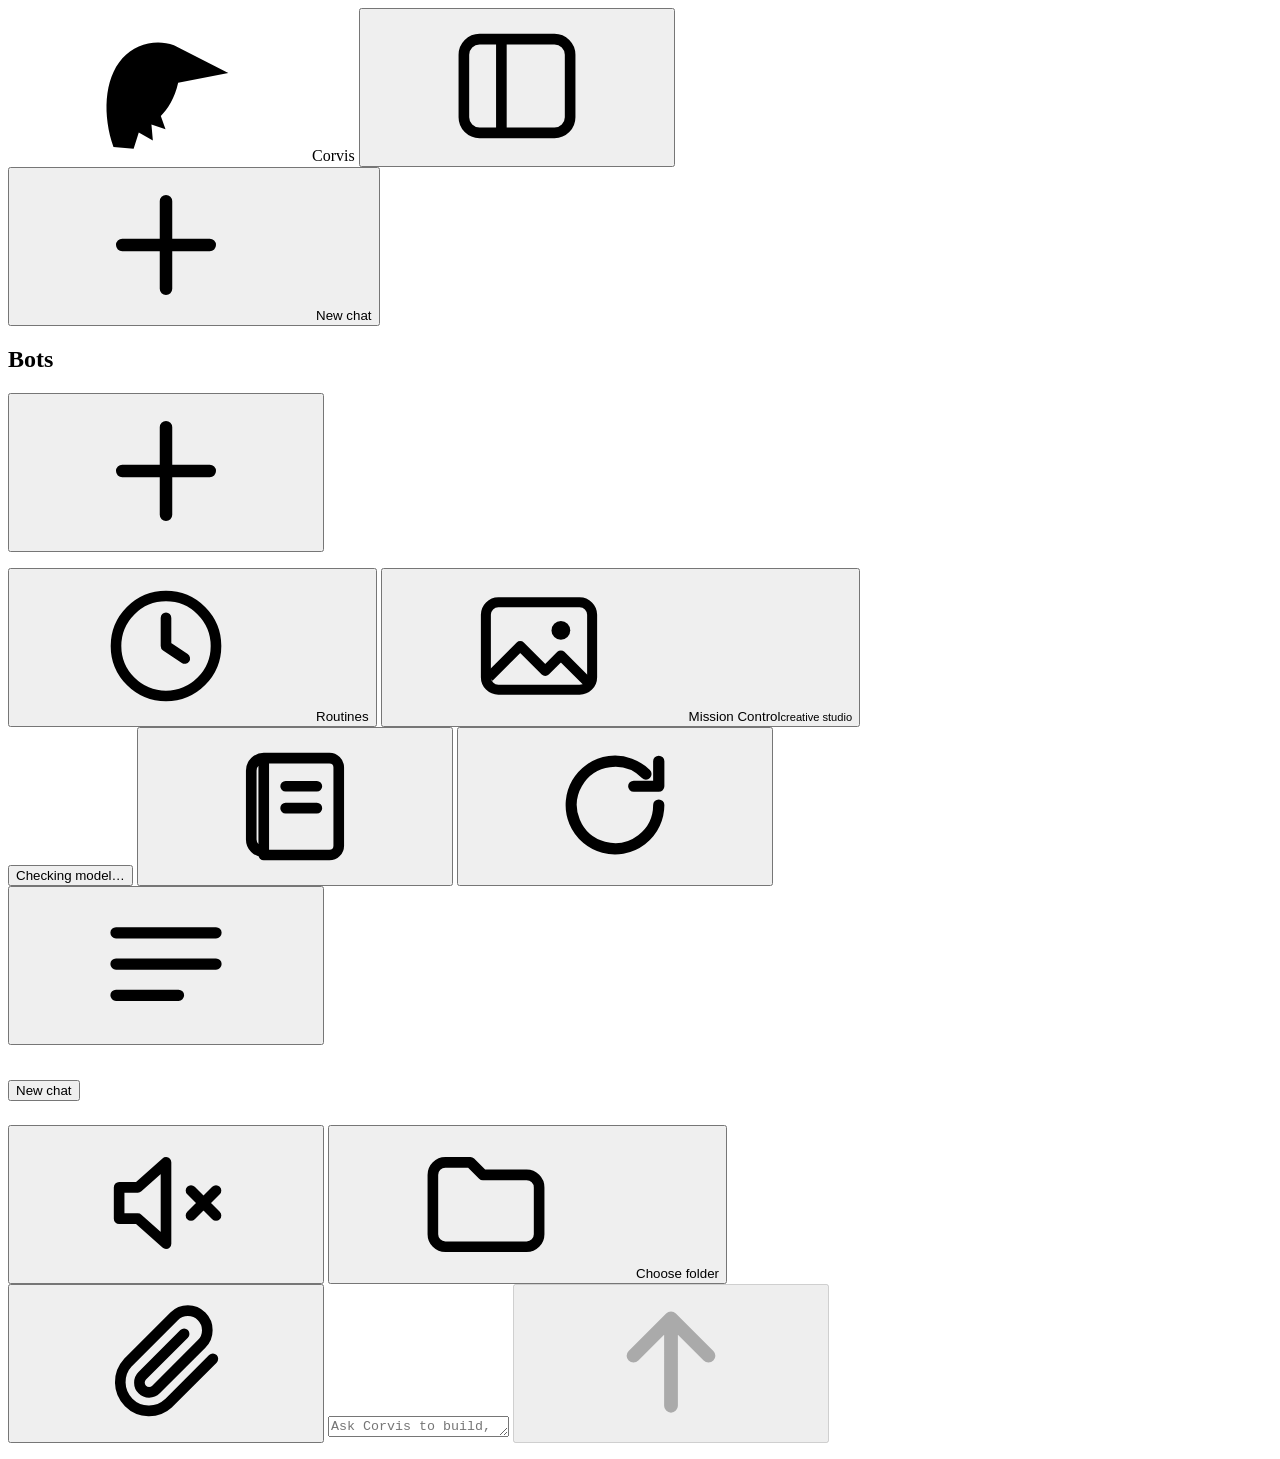
==== corvis/web/static/index.html @ 66768487 "Replace with Corvis v1.1 (the owner's version) plus connectors, plugins and fixes The earlier Charac" ====
<!doctype html>
<html lang="en">
<head>
  <meta charset="utf-8">
  <meta name="viewport" content="width=device-width, initial-scale=1, viewport-fit=cover">
  <title>Corvis</title>
  <meta name="color-scheme" content="dark light">
  <link rel="icon" href="/static/mark.svg" type="image/svg+xml">
  <meta name="theme-color" content="#151824">
  <link rel="manifest" href="/manifest.webmanifest">
  <link rel="apple-touch-icon" href="/static/apple-touch-icon.png">
  <meta name="apple-mobile-web-app-capable" content="yes">
  <meta name="mobile-web-app-capable" content="yes">
  <meta name="apple-mobile-web-app-title" content="Corvis">
  <meta name="apple-mobile-web-app-status-bar-style" content="black-translucent">
  <link rel="stylesheet" href="/static/app.css">
</head>
<body>
  <svg width="0" height="0" style="position:absolute" aria-hidden="true">
    <defs>
      <linearGradient id="sheen" x1="0" y1="0" x2="1" y2="1">
        <stop offset="0" stop-color="#8C96FF"/>
        <stop offset=".5" stop-color="#6FA8F5"/>
        <stop offset="1" stop-color="#4FC3B4"/>
      </linearGradient>
      <symbol id="mark" viewBox="0 0 32 32">
        <!-- Corvis's mark: a raven's head in profile -->
        <path d="M6.5 29C4.2 22.5 4.4 14.6 8.4 10.1 11.2 7 15.6 5.9 19.4 7.3L31 13.2l-10.7 2.1c-.7 3.3-2.3 5.7-3.7 7.1l1 2.8-3-1 .3 3.4-3-1.7-1.1 3.5Z"/>
        <circle cx="16.4" cy="11.3" r="1.55" class="mark-eye"/>
      </symbol>
      <symbol id="i-plus" viewBox="0 0 24 24"><path d="M12 5v14M5 12h14" fill="none" stroke="currentColor" stroke-width="2" stroke-linecap="round"/></symbol>
      <symbol id="i-send" viewBox="0 0 24 24"><path d="M12 19V5M6 11l6-6 6 6" fill="none" stroke="currentColor" stroke-width="2.2" stroke-linecap="round" stroke-linejoin="round"/></symbol>
      <symbol id="i-stop" viewBox="0 0 24 24"><rect x="7" y="7" width="10" height="10" rx="2" fill="currentColor"/></symbol>
      <symbol id="i-folder" viewBox="0 0 24 24"><path d="M3.5 7.5a2 2 0 0 1 2-2h4l2 2h7a2 2 0 0 1 2 2v7.5a2 2 0 0 1-2 2h-13a2 2 0 0 1-2-2Z" fill="none" stroke="currentColor" stroke-width="1.7" stroke-linejoin="round"/></symbol>
      <symbol id="i-menu" viewBox="0 0 24 24"><path d="M4 7h16M4 12h16M4 17h10" fill="none" stroke="currentColor" stroke-width="1.8" stroke-linecap="round"/></symbol>
      <symbol id="i-sidebar" viewBox="0 0 24 24"><rect x="3.5" y="4.5" width="17" height="15" rx="2.5" fill="none" stroke="currentColor" stroke-width="1.7"/><path d="M9.5 4.5v15" stroke="currentColor" stroke-width="1.7"/></symbol>
      <symbol id="i-trash" viewBox="0 0 24 24"><path d="M5 7h14M10 7V5h4v2M7 7l1 12h8l1-12" fill="none" stroke="currentColor" stroke-width="1.7" stroke-linecap="round" stroke-linejoin="round"/></symbol>
      <symbol id="i-restart" viewBox="0 0 24 24"><path d="M19 12a7 7 0 1 1-2.05-4.95M19 5v4h-4" fill="none" stroke="currentColor" stroke-width="1.8" stroke-linecap="round" stroke-linejoin="round"/></symbol>
      <symbol id="i-memory" viewBox="0 0 24 24"><path d="M7 4.5h10.5a1.5 1.5 0 0 1 1.5 1.5v12.5a1.5 1.5 0 0 1-1.5 1.5H7ZM7 4.5a2 2 0 0 0-2 2v11a2 2 0 0 0 2 2M10.5 9h5M10.5 12.5h5" fill="none" stroke="currentColor" stroke-width="1.7" stroke-linecap="round" stroke-linejoin="round"/></symbol>
      <symbol id="i-clip" viewBox="0 0 24 24"><path d="M19.5 11.5 12.4 18.6a4.6 4.6 0 0 1-6.5-6.5l7.4-7.4a3.1 3.1 0 0 1 4.4 4.4l-7.3 7.3a1.55 1.55 0 0 1-2.2-2.2l6.7-6.7" fill="none" stroke="currentColor" stroke-width="1.7" stroke-linecap="round" stroke-linejoin="round"/></symbol>
      <symbol id="i-file" viewBox="0 0 24 24"><path d="M13.5 3.5H7a1.5 1.5 0 0 0-1.5 1.5v14A1.5 1.5 0 0 0 7 20.5h10a1.5 1.5 0 0 0 1.5-1.5V8.5Zm0 0v5h5" fill="none" stroke="currentColor" stroke-width="1.6" stroke-linejoin="round"/></symbol>
      <symbol id="i-x" viewBox="0 0 24 24"><path d="m7 7 10 10M17 7 7 17" fill="none" stroke="currentColor" stroke-width="2" stroke-linecap="round"/></symbol>
      <symbol id="i-drive" viewBox="0 0 24 24"><rect x="3.5" y="7" width="17" height="10" rx="2" fill="none" stroke="currentColor" stroke-width="1.6"/><path d="M7 12h.01M10.5 12h.01" stroke="currentColor" stroke-width="2.2" stroke-linecap="round"/></symbol>
      <symbol id="i-image" viewBox="0 0 24 24"><rect x="3.5" y="5" width="17" height="14" rx="2" fill="none" stroke="currentColor" stroke-width="1.6"/><path d="m4 17 5-5 4 4 2.5-2.5L20 18" fill="none" stroke="currentColor" stroke-width="1.6" stroke-linejoin="round"/><circle cx="15.5" cy="9.5" r="1.5" fill="currentColor"/></symbol>
      <symbol id="i-back" viewBox="0 0 24 24"><path d="M15 5 8 12l7 7" fill="none" stroke="currentColor" stroke-width="2" stroke-linecap="round" stroke-linejoin="round"/></symbol>
      <symbol id="i-mic" viewBox="0 0 24 24"><rect x="9" y="3.5" width="6" height="11" rx="3" fill="none" stroke="currentColor" stroke-width="1.7"/><path d="M5.5 11.5a6.5 6.5 0 0 0 13 0M12 18v2.5" fill="none" stroke="currentColor" stroke-width="1.7" stroke-linecap="round"/></symbol>
      <symbol id="i-speaker" viewBox="0 0 24 24"><path d="M4.5 9.5h3l4.5-4v13l-4.5-4h-3Z" fill="none" stroke="currentColor" stroke-width="1.7" stroke-linejoin="round"/><path d="M15.5 9a4 4 0 0 1 0 6M18 6.5a7.5 7.5 0 0 1 0 11" fill="none" stroke="currentColor" stroke-width="1.7" stroke-linecap="round"/></symbol>
      <symbol id="i-speaker-off" viewBox="0 0 24 24"><path d="M4.5 9.5h3l4.5-4v13l-4.5-4h-3Z" fill="none" stroke="currentColor" stroke-width="1.7" stroke-linejoin="round"/><path d="m16 10 4 4M20 10l-4 4" fill="none" stroke="currentColor" stroke-width="1.7" stroke-linecap="round"/></symbol>
      <symbol id="i-signout" viewBox="0 0 24 24"><path d="M14 4.5H7A1.5 1.5 0 0 0 5.5 6v12A1.5 1.5 0 0 0 7 19.5h7M10.5 12h9M16.5 8.5 20 12l-3.5 3.5" fill="none" stroke="currentColor" stroke-width="1.7" stroke-linecap="round" stroke-linejoin="round"/></symbol>
      <symbol id="i-feather" viewBox="0 0 24 24"><path d="M19.5 4.5c-7 0-12 5-12 12v3M7.5 16.5h6c3-2 5.5-6 6-12M11 13h5" fill="none" stroke="currentColor" stroke-width="1.7" stroke-linecap="round" stroke-linejoin="round"/></symbol>
      <symbol id="i-clock" viewBox="0 0 24 24"><circle cx="12" cy="12" r="8" fill="none" stroke="currentColor" stroke-width="1.7"/><path d="M12 7.5V12l3 2" fill="none" stroke="currentColor" stroke-width="1.7" stroke-linecap="round" stroke-linejoin="round"/></symbol>
      <symbol id="i-monitor" viewBox="0 0 24 24"><rect x="3.5" y="4.5" width="17" height="11.5" rx="2" fill="none" stroke="currentColor" stroke-width="1.7"/><path d="M9 20h6M12 16v4" fill="none" stroke="currentColor" stroke-width="1.7" stroke-linecap="round"/></symbol>
      <symbol id="i-edit" viewBox="0 0 24 24"><path d="M5 19h3.5L18.5 9a2.1 2.1 0 0 0-3-3L5.5 16Z" fill="none" stroke="currentColor" stroke-width="1.7" stroke-linejoin="round"/></symbol>
      <symbol id="i-play" viewBox="0 0 24 24"><path d="M8 6v12l10-6Z" fill="none" stroke="currentColor" stroke-width="1.7" stroke-linejoin="round"/></symbol>
      <symbol id="i-handoff" viewBox="0 0 24 24"><path d="M4 9h12M12.5 5.5 16 9l-3.5 3.5M20 15H8M11.5 11.5 8 15l3.5 3.5" fill="none" stroke="currentColor" stroke-width="1.7" stroke-linecap="round" stroke-linejoin="round"/></symbol>
      <symbol id="i-plug" viewBox="0 0 24 24"><path d="M9 3.5v4M15 3.5v4M7 7.5h10v3a5 5 0 0 1-10 0ZM12 15.5v5" fill="none" stroke="currentColor" stroke-width="1.7" stroke-linecap="round" stroke-linejoin="round"/></symbol>
      <symbol id="i-puzzle" viewBox="0 0 24 24"><path d="M10 4.5a2 2 0 0 1 4 0V6h4v4h-1.5a2 2 0 0 0 0 4H18v4.5H6V14h1.5a2 2 0 0 0 0-4H6V6h4Z" fill="none" stroke="currentColor" stroke-width="1.7" stroke-linejoin="round"/></symbol>
    </defs>
  </svg>

  <div class="app" id="app">
    <aside class="sidebar" id="sidebar" aria-label="Chats">
      <div class="brand">
        <svg class="brand-mark" aria-hidden="true"><use href="#mark"/></svg>
        <span class="brand-name">Corvis</span>
        <button class="icon-btn sidebar-close" id="sidebar-close" type="button" aria-label="Hide chats">
          <svg><use href="#i-sidebar"/></svg>
        </button>
      </div>
      <button class="new-chat" id="new-chat" type="button">
        <svg><use href="#i-plus"/></svg><span>New chat</span>
      </button>
      <section class="bots-section" aria-label="Bots">
        <div class="section-head">
          <h2>Bots</h2>
          <button class="icon-btn" id="bot-add" type="button" title="New bot" aria-label="New bot"><svg><use href="#i-plus"/></svg></button>
        </div>
        <ul class="bot-list" id="bot-list"></ul>
        <button class="side-row" id="routines-open" type="button">
          <svg><use href="#i-clock"/></svg><span>Routines</span><small id="routines-count"></small>
        </button>
        <button class="side-row" id="computer-open" type="button" hidden>
          <svg><use href="#i-monitor"/></svg><span>Computer</span><small>sign in to your tools</small>
        </button>
        <button class="side-row" id="connectors-open" type="button" hidden>
          <svg><use href="#i-plug"/></svg><span>Connectors</span><small id="connectors-count"></small>
        </button>
        <button class="side-row" id="plugins-open" type="button" hidden>
          <svg><use href="#i-puzzle"/></svg><span>Plugins</span><small id="plugins-count"></small>
        </button>
        <button class="side-row" id="studio-open" type="button" onclick="location.href='/studio'">
          <svg><use href="#i-image"/></svg><span>Mission Control</span><small>creative studio</small>
        </button>
      </section>
      <nav class="chat-list" id="chat-list"></nav>
      <button class="pc-status" id="pc-status" type="button" hidden>
        <span class="dot" aria-hidden="true"></span><span class="pc-label"></span>
      </button>
      <div class="sidebar-foot">
        <button class="model-status" id="model-status" type="button">
          <span class="dot" aria-hidden="true"></span><span class="model-label">Checking model…</span>
        </button>
        <button class="icon-btn" id="files-open" type="button" title="Browse files on your PC" aria-label="Files" hidden>
          <svg><use href="#i-folder"/></svg>
        </button>
        <button class="icon-btn" id="memory-open" type="button" title="What Corvis remembers about you" aria-label="Memory">
          <svg><use href="#i-memory"/></svg>
        </button>
        <button class="icon-btn" id="sign-out" type="button" title="Sign out of this device" aria-label="Sign out" hidden>
          <svg><use href="#i-signout"/></svg>
        </button>
        <button class="icon-btn" id="restart" type="button" title="Restart Corvis (loads his latest changes)" aria-label="Restart Corvis">
          <svg><use href="#i-restart"/></svg>
        </button>
      </div>
    </aside>
    <div class="scrim" id="scrim" hidden></div>

    <main class="main">
      <header class="topbar">
        <button class="icon-btn sidebar-open" id="sidebar-open" type="button" aria-label="Show chats">
          <svg><use href="#i-menu"/></svg>
        </button>
        <h1 class="chat-title"><button id="chat-title" type="button" title="Rename chat">New chat</button></h1>
        <button class="icon-btn voice-btn" id="voice-open" type="button" title="Voice: spoken replies and the mic" aria-label="Voice settings">
          <svg><use href="#i-speaker-off"/></svg>
        </button>
        <button class="folder-chip" id="folder-chip" type="button">
          <svg><use href="#i-folder"/></svg><span id="folder-label">Choose folder</span>
        </button>
      </header>

      <section class="thread" id="thread" aria-live="polite"></section>
      <div class="drop-hint" id="drop-hint" hidden><p>Drop files or photos to attach them</p></div>

      <form class="composer" id="composer">
        <div class="composer-box">
          <div class="tray" id="tray" hidden></div>
          <button class="icon-btn attach" id="attach" type="button" title="Attach files or photos" aria-label="Attach files or photos">
            <svg><use href="#i-clip"/></svg>
          </button>
          <input type="file" id="file-input" multiple hidden>
          <ul class="mentions" id="mentions" role="listbox" hidden></ul>
          <ul class="mentions slash-list" id="slash-list" role="listbox" hidden></ul>
          <textarea id="input" rows="1" placeholder="Ask Corvis to build, fix or explain something" aria-label="Message Corvis"></textarea>
          <button class="icon-btn mic" id="mic" type="button" title="Talk to Corvis" aria-label="Talk to Corvis" hidden>
            <svg><use href="#i-mic"/></svg>
          </button>
          <button class="send" id="send" type="submit" aria-label="Send" disabled>
            <svg><use href="#i-send"/></svg>
          </button>
        </div>
        <p class="composer-note" id="composer-note"></p>
      </form>
    </main>
  </div>

  <dialog class="dialog" id="folder-dialog">
    <form method="dialog" id="folder-form">
      <h2>Where should Corvis work?</h2>
      <label class="choice">
        <input type="radio" name="mode" value="project" checked>
        <span>
          <strong>A project folder</strong>
          <small>Corvis can read and change files only inside this folder.</small>
        </span>
      </label>
      <div class="folder-field" id="folder-field">
        <input type="text" id="folder-input" spellcheck="false" autocomplete="off"
               placeholder="C:\Games\MyGame" aria-label="Folder path">
        <button type="button" class="btn ghost browse-btn" id="folder-browse" hidden>Browse your PC…</button>
        <p class="hint" id="folder-hint">Paste the folder's path. In File Explorer: right-click the folder, then "Copy as path".</p>
        <div class="recent" id="recent-folders"></div>
      </div>
      <label class="choice">
        <input type="radio" name="mode" value="self">
        <span>
          <strong>Corvis himself</strong>
          <small>Each request becomes a separate, tested change. Nothing is merged until you approve it.</small>
        </span>
      </label>
      <div class="dialog-actions">
        <button type="button" class="btn ghost" id="folder-cancel">Cancel</button>
        <button type="submit" class="btn primary" id="folder-ok">Use this folder</button>
      </div>
    </form>
  </dialog>

  <dialog class="dialog files-dialog" id="files-dialog" aria-labelledby="files-title">
    <div class="files">
      <header class="files-head">
        <button class="icon-btn" id="files-back" type="button" aria-label="Back" hidden><svg><use href="#i-back"/></svg></button>
        <h2 id="files-title">Files on your PC</h2>
        <button class="icon-btn" id="files-close" type="button" aria-label="Close"><svg><use href="#i-x"/></svg></button>
      </header>
      <nav class="crumbs" id="files-crumbs" aria-label="Folder path"></nav>
      <div class="files-body">
        <ul class="file-list" id="file-list"></ul>
        <section class="file-preview" id="file-preview" hidden></section>
      </div>
      <footer class="files-foot" id="files-foot">
        <span class="hint" id="files-note"></span>
        <button type="button" class="btn primary" id="files-use">Work in this folder</button>
      </footer>
    </div>
  </dialog>

  <dialog class="dialog voice-dialog" id="voice-dialog" aria-labelledby="voice-title">
    <div class="dialog-body">
      <h2 id="voice-title">Voice</h2>
      <label class="switch-row">
        <input type="checkbox" id="speak-toggle">
        <span><strong>Read Corvis's replies aloud</strong>
          <small>On the device you're using. Code stays on screen.</small></span>
      </label>
      <label class="field">Voice
        <select id="voice-select"></select>
      </label>
      <label class="field">Speed
        <input type="range" id="voice-rate" min="0.8" max="1.3" step="0.05" value="1">
      </label>
      <button type="button" class="btn" id="voice-test">Hear a sample</button>
      <label class="switch-row">
        <input type="checkbox" id="voice-autosend" checked>
        <span><strong>Send what I say right away</strong>
          <small>Off: your words go into the message box so you can check them first.</small></span>
      </label>
      <p class="hint" id="voice-note"></p>
      <div class="dialog-actions">
        <button type="button" class="btn primary" id="voice-close">Done</button>
      </div>
    </div>
  </dialog>

  <dialog class="dialog memory-dialog" id="memory-dialog" aria-labelledby="memory-title">
    <div class="dialog-body">
      <h2 id="memory-title">What Corvis remembers</h2>
      <p class="hint">Corvis keeps these facts in mind in every chat. He adds them when you tell him
        something lasting about you, and he also searches your saved chats when they're relevant.
        Facts a bot learned doing its job are marked; only that bot uses them.</p>
      <ul class="facts" id="facts"></ul>
      <form class="fact-add" id="fact-form">
        <input type="text" id="fact-input" maxlength="500" autocomplete="off"
               placeholder="e.g. My games are in D:\Games and I use Unreal 5" aria-label="New memory">
        <button type="submit" class="btn">Add</button>
      </form>
      <div class="dialog-actions">
        <button type="button" class="btn primary" id="memory-close">Done</button>
      </div>
    </div>
  </dialog>

  <dialog class="dialog bot-dialog" id="bot-dialog" aria-labelledby="bot-title">
    <form class="dialog-body" id="bot-form" method="dialog">
      <h2 id="bot-title">New bot</h2>
      <p class="hint">Give it a job, like a new teammate. It works on its own computer, learns as it goes,
        and you can talk to it in any chat with <b>@Name</b>.</p>
      <label class="field">Name
        <input type="text" id="bot-name" maxlength="40" autocomplete="off" placeholder="Sales Outbound" required>
      </label>
      <label class="field">Its job
        <textarea id="bot-job" rows="5" maxlength="4000"
          placeholder="Find new leads in our CRM every morning and draft friendly follow-ups. Never send anything without my OK. Keep notes on who approves deals."></textarea>
      </label>
      <fieldset class="field abilities" id="bot-abilities"><legend>What it can use</legend></fieldset>
      <fieldset class="field"><legend>Color</legend><div class="swatches" id="bot-colors"></div></fieldset>
      <div class="dialog-actions">
        <button type="button" class="btn danger ghost" id="bot-delete" hidden>Delete bot</button>
        <span class="spacer"></span>
        <button type="button" class="btn ghost" id="bot-cancel">Cancel</button>
        <button type="submit" class="btn primary" id="bot-save">Create bot</button>
      </div>
    </form>
  </dialog>

  <dialog class="dialog routines-dialog" id="routines-dialog" aria-labelledby="routines-title">
    <div class="dialog-body">
      <h2 id="routines-title">Routines</h2>
      <p class="hint">Work your bots do on a schedule, even while your PC and phone are off. Each routine
        posts its result in its own chat. Times are <b id="routines-tz"></b>.</p>
      <ul class="routines" id="routines"></ul>
      <details class="routine-new" id="routine-new">
        <summary class="btn">New routine</summary>
        <form id="routine-form">
          <label class="field">Name <input type="text" id="rt-name" maxlength="60" placeholder="Morning leads" required></label>
          <label class="field">Bot <select id="rt-bot"></select></label>
          <label class="field">What to do each time
            <textarea id="rt-prompt" rows="3" maxlength="4000" required
              placeholder="Check the CRM for new leads, draft a follow-up for each, and list them for me."></textarea>
          </label>
          <div class="rt-when">
            <label class="field">When
              <select id="rt-every">
                <option value="day">Every day</option>
                <option value="weekday">Weekdays</option>
                <option value="week">Every week</option>
                <option value="hours">Every few hours</option>
              </select>
            </label>
            <label class="field" id="rt-day-field" hidden>Day
              <select id="rt-day">
                <option value="mon">Monday</option><option value="tue">Tuesday</option><option value="wed">Wednesday</option>
                <option value="thu">Thursday</option><option value="fri">Friday</option><option value="sat">Saturday</option>
                <option value="sun">Sunday</option>
              </select>
            </label>
            <label class="field" id="rt-at-field">At <input type="time" id="rt-at" value="08:00"></label>
            <label class="field" id="rt-hours-field" hidden>Every <input type="number" id="rt-hours" min="1" max="168" value="4"> hours</label>
          </div>
          <div class="dialog-actions"><button type="submit" class="btn primary">Add routine</button></div>
        </form>
      </details>
      <div class="dialog-actions">
        <button type="button" class="btn primary" id="routines-close">Done</button>
      </div>
    </div>
  </dialog>

  <dialog class="dialog computer-dialog" id="computer-dialog" aria-labelledby="computer-title">
    <div class="computer">
      <header class="files-head">
        <h2 id="computer-title">Computer</h2>
        <select id="cp-tab" aria-label="Which bot's tab"></select>
        <button class="icon-btn" id="computer-close" type="button" aria-label="Close"><svg><use href="#i-x"/></svg></button>
      </header>
      <form class="cp-bar" id="cp-go">
        <button class="icon-btn" id="cp-back" type="button" aria-label="Back"><svg><use href="#i-back"/></svg></button>
        <input type="text" id="cp-url" placeholder="Go to a site, like mail.google.com" spellcheck="false" autocomplete="off" aria-label="Address">
        <button class="btn" type="submit">Go</button>
      </form>
      <div class="cp-screen" id="cp-screen">
        <img id="cp-img" alt="The bots' computer screen. Click to click there.">
        <p class="cp-empty" id="cp-empty">Nothing open yet. Type a site above, sign in once, and your bots stay signed in.</p>
      </div>
      <form class="cp-keys" id="cp-type">
        <input type="text" id="cp-text" placeholder="Click a box on the screen, then type here" autocomplete="off" aria-label="Type on the screen">
        <button class="btn" type="submit">Type</button>
        <button class="btn" type="button" data-key="Enter">Enter</button>
        <button class="btn" type="button" data-key="Tab">Tab</button>
        <button class="btn" type="button" data-key="Backspace">⌫</button>
        <button class="btn" type="button" data-scroll="700">↓</button>
        <button class="btn" type="button" data-scroll="-700">↑</button>
      </form>
      <p class="hint cp-note">What you type goes straight to the site. Corvis never saves your passwords; the browser
        keeps you signed in the way any browser does.</p>
    </div>
  </dialog>

  <dialog class="dialog addons-dialog" id="connectors-dialog" aria-labelledby="connectors-title">
    <div class="dialog-body">
      <h2 id="connectors-title">Connectors</h2>
      <p class="hint">Connect Corvis to your apps and services. Their tools work in every chat, and for bots
        you give the <b>Connectors</b> ability. Anything that changes something in those apps asks you first.</p>
      <ul class="addons" id="connector-list"></ul>
      <details class="addon-new" id="connector-new">
        <summary class="btn">Add connector</summary>
        <div class="addon-new-body">
          <h3>Directory</h3>
          <div class="catalog" id="connector-catalog"></div>
          <h3>Custom connector</h3>
          <form id="connector-form" class="custom-form">
            <div class="seg" role="radiogroup" aria-label="Connector type">
              <label><input type="radio" name="ckind" value="http" checked> Remote (web address)</label>
              <label><input type="radio" name="ckind" value="stdio"> Program on this PC</label>
            </div>
            <label class="field">Name <input type="text" id="cn-name" maxlength="60" placeholder="My CRM" required></label>
            <div class="kind-http">
              <label class="field">Server address <input type="text" id="cn-url" placeholder="https://example.com/mcp" spellcheck="false"></label>
              <label class="field">Token (optional) <input type="password" id="cn-token" autocomplete="off" placeholder="Sent as: Authorization: Bearer …"></label>
            </div>
            <div class="kind-stdio" hidden>
              <label class="field">Program <input type="text" id="cn-command" placeholder="npx" spellcheck="false"></label>
              <label class="field">Arguments <input type="text" id="cn-args" placeholder="-y @scope/some-mcp-server" spellcheck="false"></label>
              <label class="field">Settings it needs (optional, one per line)
                <textarea id="cn-env" rows="2" spellcheck="false" placeholder="API_KEY=your-key"></textarea></label>
            </div>
            <p class="hint">Tokens and settings stay on this computer and are never shown again in the app.</p>
            <div class="dialog-actions"><button type="submit" class="btn primary">Connect</button></div>
          </form>
        </div>
      </details>
      <div class="dialog-actions">
        <button type="button" class="btn primary" id="connectors-close">Done</button>
      </div>
    </div>
  </dialog>

  <dialog class="dialog addons-dialog" id="plugins-dialog" aria-labelledby="plugins-title">
    <div class="dialog-body">
      <h2 id="plugins-title">Plugins</h2>
      <p class="hint">Plugins add skills (expert know-how Corvis loads when it fits), slash commands, connectors
        and tools. They use the same format as Claude Code plugins.</p>
      <ul class="addons" id="plugin-list"></ul>
      <div class="commands-note" id="plugin-commands" hidden></div>
      <details class="addon-new" id="plugin-new">
        <summary class="btn">Install a plugin</summary>
        <div class="addon-new-body">
          <form id="plugin-form" class="inline-form">
            <input type="text" id="pl-source" spellcheck="false" autocomplete="off"
                   placeholder="github.com/owner/plugin, owner/repo, or a folder" aria-label="Plugin address">
            <button type="submit" class="btn primary">Install</button>
          </form>
          <p class="hint">Or <button type="button" class="link-btn" id="pl-zip-btn">upload a .zip</button>.
            <input type="file" id="pl-zip" accept=".zip,application/zip" hidden></p>
          <h3>Marketplaces</h3>
          <p class="hint">A marketplace is a Git repository that lists plugins to choose from.</p>
          <div id="market-list"></div>
          <form id="market-form" class="inline-form">
            <input type="text" id="mk-source" spellcheck="false" autocomplete="off"
                   placeholder="github.com/owner/marketplace" aria-label="Marketplace address">
            <button type="submit" class="btn">Add marketplace</button>
          </form>
        </div>
      </details>
      <div class="dialog-actions">
        <button type="button" class="btn primary" id="plugins-close">Done</button>
      </div>
    </div>
  </dialog>

  <div class="toast" id="toast" role="status" hidden></div>

  <script src="/static/markdown.js"></script>
  <script src="/static/app.js"></script>
  <script src="/static/addons.js"></script>
</body>
</html>
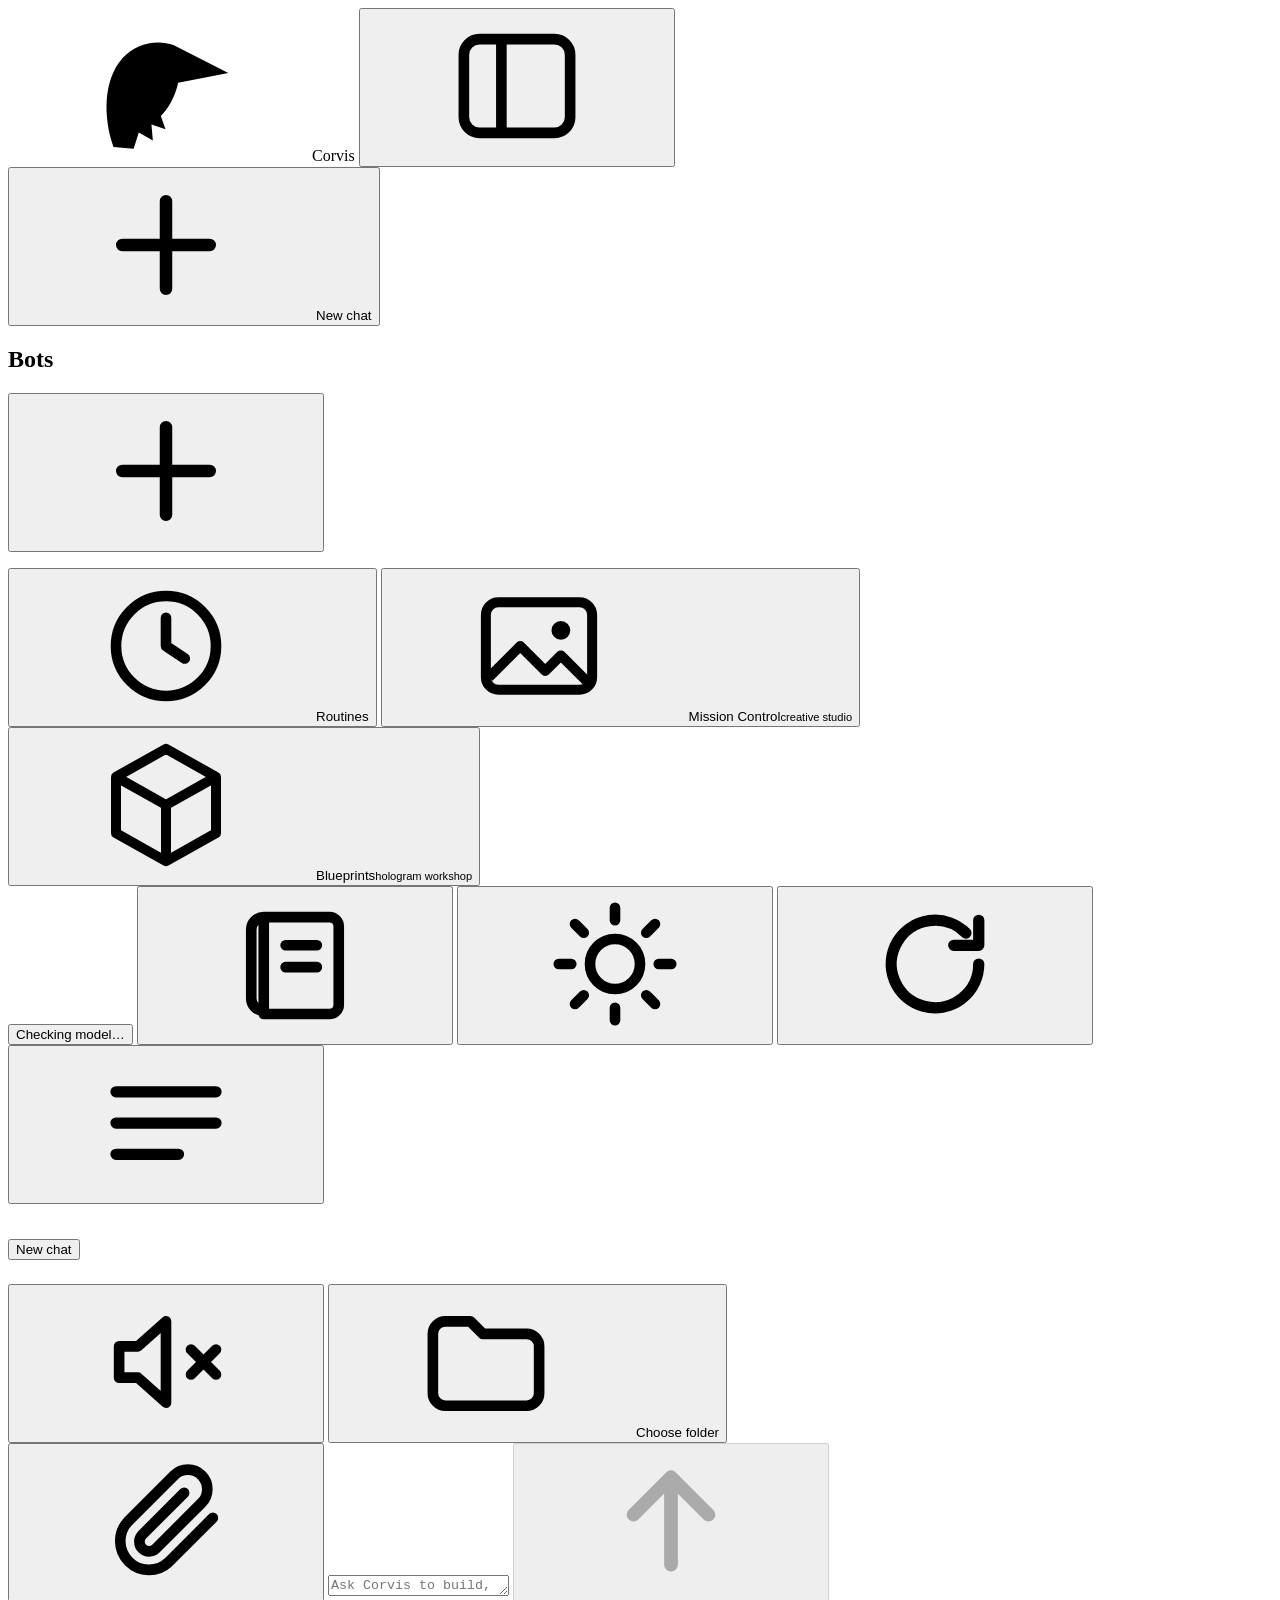
==== commit 2b0e1beb: "Add the Blueprints hologram workshop and a dark/light theme switch - "Corvis, open blueprints" (or t" ====
--- a/corvis/web/static/index.html
+++ b/corvis/web/static/index.html
@@ -13,6 +13,7 @@
   <meta name="mobile-web-app-capable" content="yes">
   <meta name="apple-mobile-web-app-title" content="Corvis">
   <meta name="apple-mobile-web-app-status-bar-style" content="black-translucent">
+  <script>try{if(localStorage.getItem("corvis-theme")==="light")document.documentElement.dataset.theme="light"}catch(_){}</script>
   <link rel="stylesheet" href="/static/app.css">
 </head>
 <body>
@@ -42,6 +43,7 @@
       <symbol id="i-x" viewBox="0 0 24 24"><path d="m7 7 10 10M17 7 7 17" fill="none" stroke="currentColor" stroke-width="2" stroke-linecap="round"/></symbol>
       <symbol id="i-drive" viewBox="0 0 24 24"><rect x="3.5" y="7" width="17" height="10" rx="2" fill="none" stroke="currentColor" stroke-width="1.6"/><path d="M7 12h.01M10.5 12h.01" stroke="currentColor" stroke-width="2.2" stroke-linecap="round"/></symbol>
       <symbol id="i-image" viewBox="0 0 24 24"><rect x="3.5" y="5" width="17" height="14" rx="2" fill="none" stroke="currentColor" stroke-width="1.6"/><path d="m4 17 5-5 4 4 2.5-2.5L20 18" fill="none" stroke="currentColor" stroke-width="1.6" stroke-linejoin="round"/><circle cx="15.5" cy="9.5" r="1.5" fill="currentColor"/></symbol>
+      <symbol id="i-cube" viewBox="0 0 24 24"><path d="M12 3 4 7.5v9L12 21l8-4.5v-9Z M4 7.5 12 12l8-4.5M12 12v9" fill="none" stroke="currentColor" stroke-width="1.6" stroke-linejoin="round"/></symbol>
       <symbol id="i-back" viewBox="0 0 24 24"><path d="M15 5 8 12l7 7" fill="none" stroke="currentColor" stroke-width="2" stroke-linecap="round" stroke-linejoin="round"/></symbol>
       <symbol id="i-mic" viewBox="0 0 24 24"><rect x="9" y="3.5" width="6" height="11" rx="3" fill="none" stroke="currentColor" stroke-width="1.7"/><path d="M5.5 11.5a6.5 6.5 0 0 0 13 0M12 18v2.5" fill="none" stroke="currentColor" stroke-width="1.7" stroke-linecap="round"/></symbol>
       <symbol id="i-speaker" viewBox="0 0 24 24"><path d="M4.5 9.5h3l4.5-4v13l-4.5-4h-3Z" fill="none" stroke="currentColor" stroke-width="1.7" stroke-linejoin="round"/><path d="M15.5 9a4 4 0 0 1 0 6M18 6.5a7.5 7.5 0 0 1 0 11" fill="none" stroke="currentColor" stroke-width="1.7" stroke-linecap="round"/></symbol>
@@ -53,6 +55,8 @@
       <symbol id="i-edit" viewBox="0 0 24 24"><path d="M5 19h3.5L18.5 9a2.1 2.1 0 0 0-3-3L5.5 16Z" fill="none" stroke="currentColor" stroke-width="1.7" stroke-linejoin="round"/></symbol>
       <symbol id="i-play" viewBox="0 0 24 24"><path d="M8 6v12l10-6Z" fill="none" stroke="currentColor" stroke-width="1.7" stroke-linejoin="round"/></symbol>
       <symbol id="i-handoff" viewBox="0 0 24 24"><path d="M4 9h12M12.5 5.5 16 9l-3.5 3.5M20 15H8M11.5 11.5 8 15l3.5 3.5" fill="none" stroke="currentColor" stroke-width="1.7" stroke-linecap="round" stroke-linejoin="round"/></symbol>
+      <symbol id="i-sun" viewBox="0 0 24 24"><circle cx="12" cy="12" r="4" fill="none" stroke="currentColor" stroke-width="1.7"/><path d="M12 3v2M12 19v2M3 12h2M19 12h2M5.6 5.6l1.4 1.4M17 17l1.4 1.4M5.6 18.4 7 17M17 7l1.4-1.4" fill="none" stroke="currentColor" stroke-width="1.7" stroke-linecap="round"/></symbol>
+      <symbol id="i-moon" viewBox="0 0 24 24"><path d="M19.5 14.5A7.5 7.5 0 0 1 9.5 4.5a7.5 7.5 0 1 0 10 10Z" fill="none" stroke="currentColor" stroke-width="1.7" stroke-linejoin="round"/></symbol>
       <symbol id="i-plug" viewBox="0 0 24 24"><path d="M9 3.5v4M15 3.5v4M7 7.5h10v3a5 5 0 0 1-10 0ZM12 15.5v5" fill="none" stroke="currentColor" stroke-width="1.7" stroke-linecap="round" stroke-linejoin="round"/></symbol>
       <symbol id="i-puzzle" viewBox="0 0 24 24"><path d="M10 4.5a2 2 0 0 1 4 0V6h4v4h-1.5a2 2 0 0 0 0 4H18v4.5H6V14h1.5a2 2 0 0 0 0-4H6V6h4Z" fill="none" stroke="currentColor" stroke-width="1.7" stroke-linejoin="round"/></symbol>
     </defs>
@@ -91,6 +95,9 @@
         <button class="side-row" id="studio-open" type="button" onclick="location.href='/studio'">
           <svg><use href="#i-image"/></svg><span>Mission Control</span><small>creative studio</small>
         </button>
+        <button class="side-row" id="blueprints-open" type="button" onclick="location.href='/blueprints'">
+          <svg><use href="#i-cube"/></svg><span>Blueprints</span><small>hologram workshop</small>
+        </button>
       </section>
       <nav class="chat-list" id="chat-list"></nav>
       <button class="pc-status" id="pc-status" type="button" hidden>
@@ -108,6 +115,9 @@
         </button>
         <button class="icon-btn" id="sign-out" type="button" title="Sign out of this device" aria-label="Sign out" hidden>
           <svg><use href="#i-signout"/></svg>
+        </button>
+        <button class="icon-btn" id="theme-toggle" type="button" title="Switch to the light theme" aria-label="Switch to the light theme">
+          <svg><use href="#i-sun"/></svg>
         </button>
         <button class="icon-btn" id="restart" type="button" title="Restart Corvis (loads his latest changes)" aria-label="Restart Corvis">
           <svg><use href="#i-restart"/></svg>
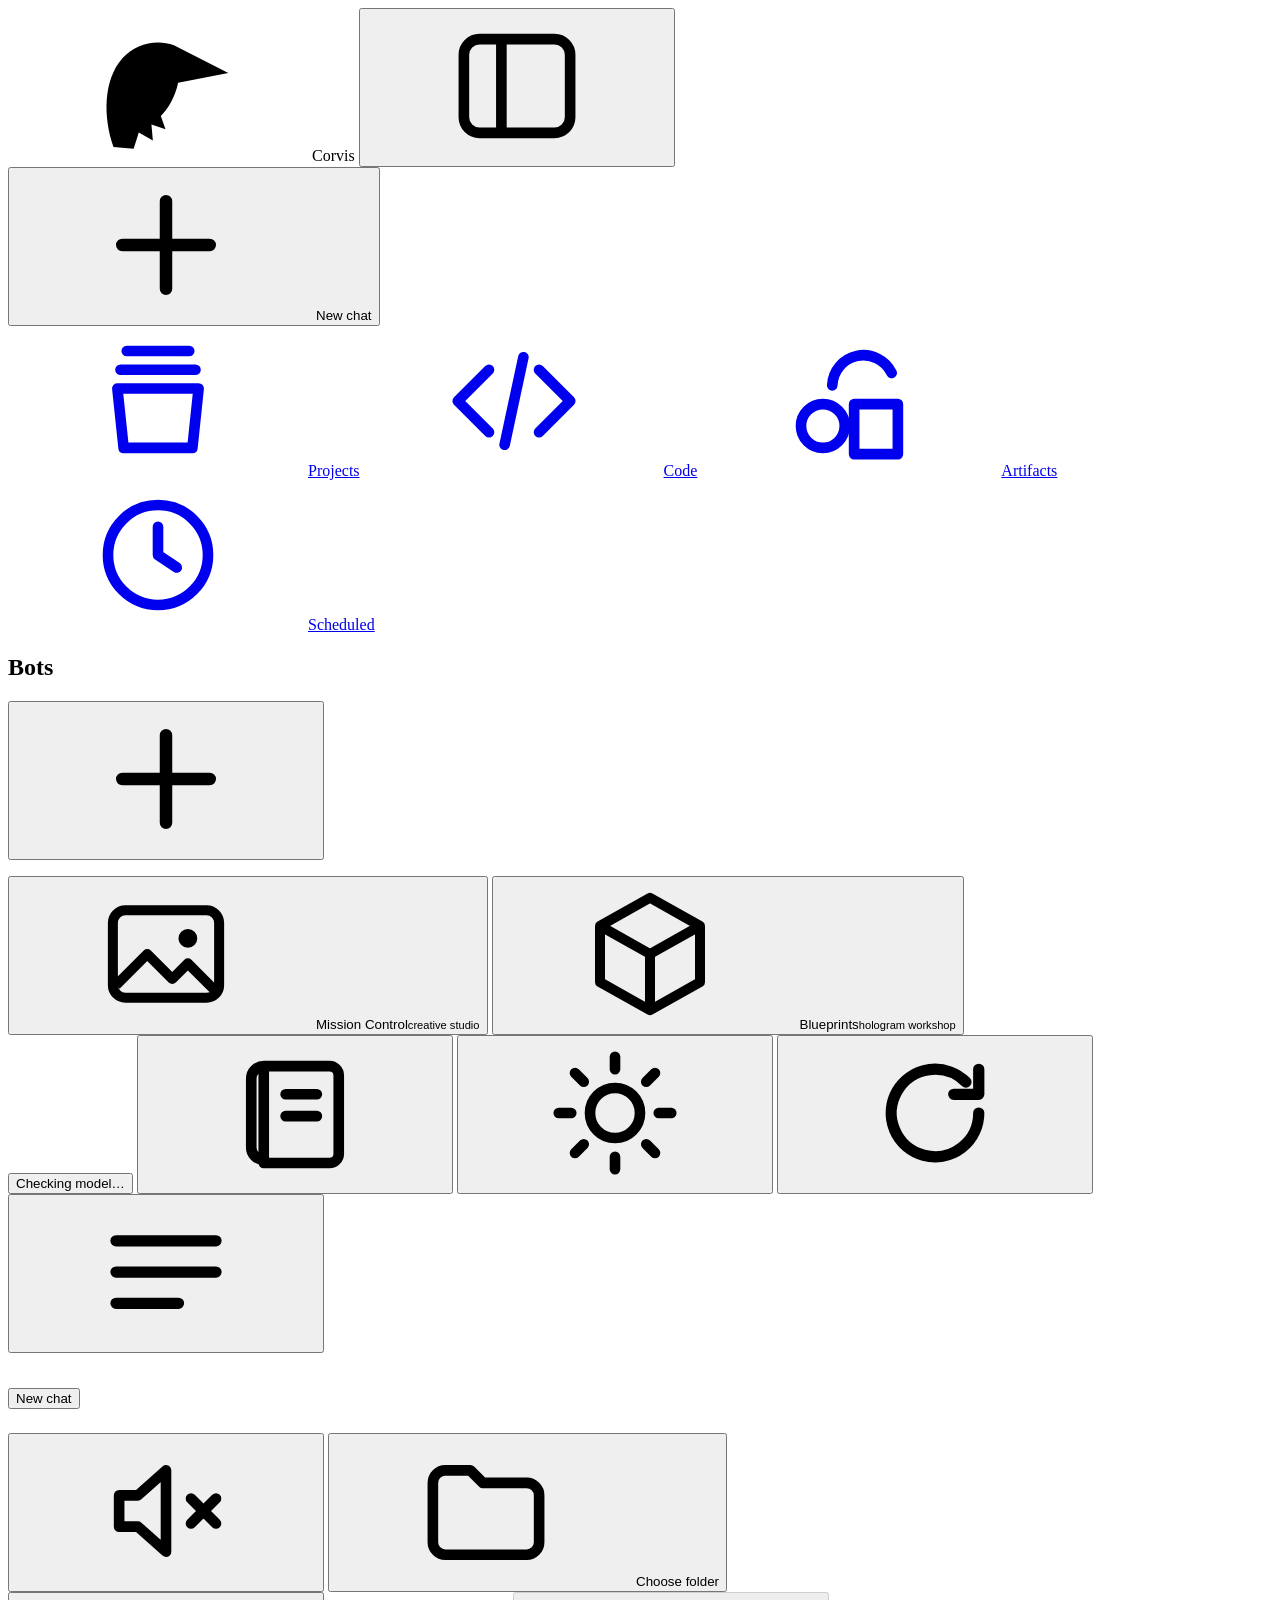
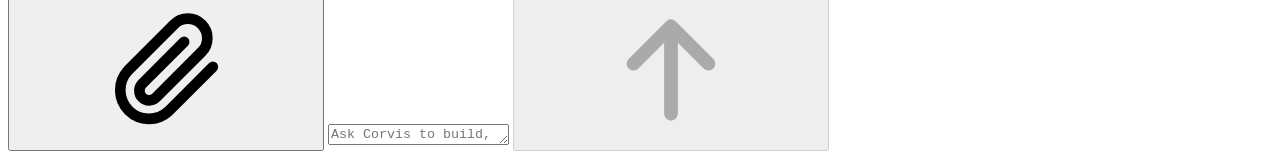
==== commit de5ec33f: "Add Claude-style Projects, Code, Artifacts and Scheduled sections - Projects: instructions, knowledg" ====
--- a/corvis/web/static/index.html
+++ b/corvis/web/static/index.html
@@ -15,6 +15,7 @@
   <meta name="apple-mobile-web-app-status-bar-style" content="black-translucent">
   <script>try{if(localStorage.getItem("corvis-theme")==="light")document.documentElement.dataset.theme="light"}catch(_){}</script>
   <link rel="stylesheet" href="/static/app.css">
+  <link rel="stylesheet" href="/static/hub.css">
 </head>
 <body>
   <svg width="0" height="0" style="position:absolute" aria-hidden="true">
@@ -43,6 +44,14 @@
       <symbol id="i-x" viewBox="0 0 24 24"><path d="m7 7 10 10M17 7 7 17" fill="none" stroke="currentColor" stroke-width="2" stroke-linecap="round"/></symbol>
       <symbol id="i-drive" viewBox="0 0 24 24"><rect x="3.5" y="7" width="17" height="10" rx="2" fill="none" stroke="currentColor" stroke-width="1.6"/><path d="M7 12h.01M10.5 12h.01" stroke="currentColor" stroke-width="2.2" stroke-linecap="round"/></symbol>
       <symbol id="i-image" viewBox="0 0 24 24"><rect x="3.5" y="5" width="17" height="14" rx="2" fill="none" stroke="currentColor" stroke-width="1.6"/><path d="m4 17 5-5 4 4 2.5-2.5L20 18" fill="none" stroke="currentColor" stroke-width="1.6" stroke-linejoin="round"/><circle cx="15.5" cy="9.5" r="1.5" fill="currentColor"/></symbol>
+      <symbol id="i-projects" viewBox="0 0 24 24"><path d="M7 4h10M6 7h12M5.5 10h13l-1 9.5H6.5Z" fill="none" stroke="currentColor" stroke-width="1.7" stroke-linecap="round" stroke-linejoin="round"/></symbol>
+      <symbol id="i-code" viewBox="0 0 24 24"><path d="m8 7-5 5 5 5M16 7l5 5-5 5M13.5 5l-3 14" fill="none" stroke="currentColor" stroke-width="1.7" stroke-linecap="round" stroke-linejoin="round"/></symbol>
+      <symbol id="i-artifacts" viewBox="0 0 24 24"><circle cx="7.5" cy="16" r="3.5" fill="none" stroke="currentColor" stroke-width="1.7"/><path d="M12.5 12.5h7v8h-7ZM9 9.5a5 5 0 0 1 9.5-2" fill="none" stroke="currentColor" stroke-width="1.7" stroke-linejoin="round" stroke-linecap="round"/></symbol>
+      <symbol id="i-branch" viewBox="0 0 24 24"><circle cx="7" cy="6" r="2" fill="none" stroke="currentColor" stroke-width="1.7"/><circle cx="7" cy="18" r="2" fill="none" stroke="currentColor" stroke-width="1.7"/><circle cx="17" cy="8" r="2" fill="none" stroke="currentColor" stroke-width="1.7"/><path d="M7 8v8M17 10c0 4-10 2-10 6" fill="none" stroke="currentColor" stroke-width="1.7"/></symbol>
+      <symbol id="i-star" viewBox="0 0 24 24"><path d="m12 4 2.4 5 5.4.7-4 3.8 1 5.4L12 16.3 7.2 18.9l1-5.4-4-3.8 5.4-.7Z" fill="none" stroke="currentColor" stroke-width="1.6" stroke-linejoin="round"/></symbol>
+      <symbol id="i-close" viewBox="0 0 24 24"><path d="M6 6l12 12M18 6 6 18" fill="none" stroke="currentColor" stroke-width="1.8" stroke-linecap="round"/></symbol>
+      <symbol id="i-download" viewBox="0 0 24 24"><path d="M12 4v11m-4.5-4.5L12 15l4.5-4.5M5 19.5h14" fill="none" stroke="currentColor" stroke-width="1.7" stroke-linecap="round" stroke-linejoin="round"/></symbol>
+      <symbol id="i-copy" viewBox="0 0 24 24"><rect x="8.5" y="8.5" width="11" height="11" rx="2" fill="none" stroke="currentColor" stroke-width="1.7"/><path d="M15.5 8.5V6a1.5 1.5 0 0 0-1.5-1.5H6A1.5 1.5 0 0 0 4.5 6v8A1.5 1.5 0 0 0 6 15.5h2.5" fill="none" stroke="currentColor" stroke-width="1.7"/></symbol>
       <symbol id="i-cube" viewBox="0 0 24 24"><path d="M12 3 4 7.5v9L12 21l8-4.5v-9Z M4 7.5 12 12l8-4.5M12 12v9" fill="none" stroke="currentColor" stroke-width="1.6" stroke-linejoin="round"/></symbol>
       <symbol id="i-back" viewBox="0 0 24 24"><path d="M15 5 8 12l7 7" fill="none" stroke="currentColor" stroke-width="2" stroke-linecap="round" stroke-linejoin="round"/></symbol>
       <symbol id="i-mic" viewBox="0 0 24 24"><rect x="9" y="3.5" width="6" height="11" rx="3" fill="none" stroke="currentColor" stroke-width="1.7"/><path d="M5.5 11.5a6.5 6.5 0 0 0 13 0M12 18v2.5" fill="none" stroke="currentColor" stroke-width="1.7" stroke-linecap="round"/></symbol>
@@ -74,13 +83,19 @@
       <button class="new-chat" id="new-chat" type="button">
         <svg><use href="#i-plus"/></svg><span>New chat</span>
       </button>
+      <nav class="hub-nav" aria-label="Sections">
+        <a class="hub-link" href="#/projects" data-hub="projects"><svg><use href="#i-projects"/></svg><span>Projects</span></a>
+        <a class="hub-link" href="#/code" data-hub="code"><svg><use href="#i-code"/></svg><span>Code</span></a>
+        <a class="hub-link" href="#/artifacts" data-hub="artifacts"><svg><use href="#i-artifacts"/></svg><span>Artifacts</span></a>
+        <a class="hub-link" href="#/scheduled" data-hub="scheduled"><svg><use href="#i-clock"/></svg><span>Scheduled</span><small id="scheduled-count"></small></a>
+      </nav>
       <section class="bots-section" aria-label="Bots">
         <div class="section-head">
           <h2>Bots</h2>
           <button class="icon-btn" id="bot-add" type="button" title="New bot" aria-label="New bot"><svg><use href="#i-plus"/></svg></button>
         </div>
         <ul class="bot-list" id="bot-list"></ul>
-        <button class="side-row" id="routines-open" type="button">
+        <button class="side-row" id="routines-open" type="button" hidden>
           <svg><use href="#i-clock"/></svg><span>Routines</span><small id="routines-count"></small>
         </button>
         <button class="side-row" id="computer-open" type="button" hidden>
@@ -140,6 +155,7 @@
         </button>
       </header>
 
+      <section class="hub" id="hub" hidden></section>
       <section class="thread" id="thread" aria-live="polite"></section>
       <div class="drop-hint" id="drop-hint" hidden><p>Drop files or photos to attach them</p></div>
 
@@ -163,6 +179,7 @@
         <p class="composer-note" id="composer-note"></p>
       </form>
     </main>
+    <aside class="side-panel" id="side-panel" hidden aria-label="Artifact or changes"></aside>
   </div>
 
   <dialog class="dialog" id="folder-dialog">
@@ -433,5 +450,6 @@
   <script src="/static/markdown.js"></script>
   <script src="/static/app.js"></script>
   <script src="/static/addons.js"></script>
+  <script src="/static/hub.js"></script>
 </body>
 </html>
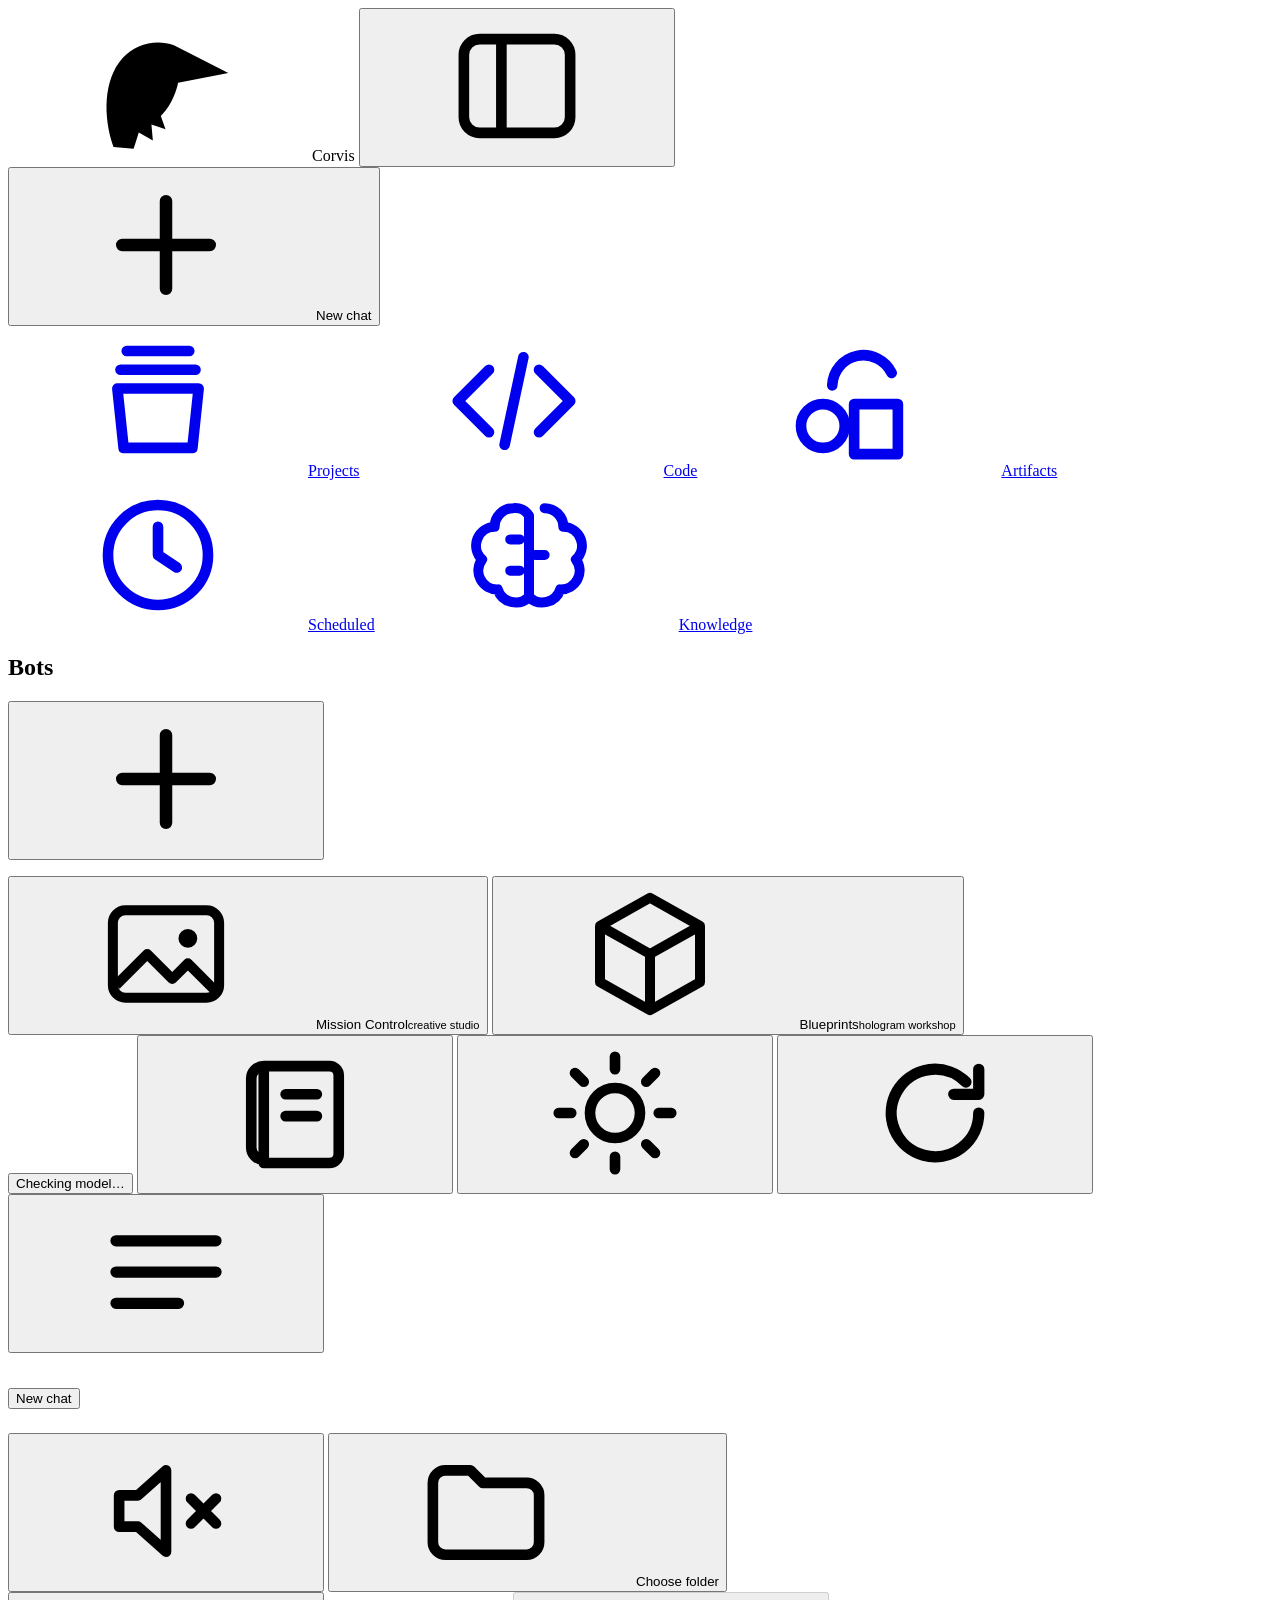
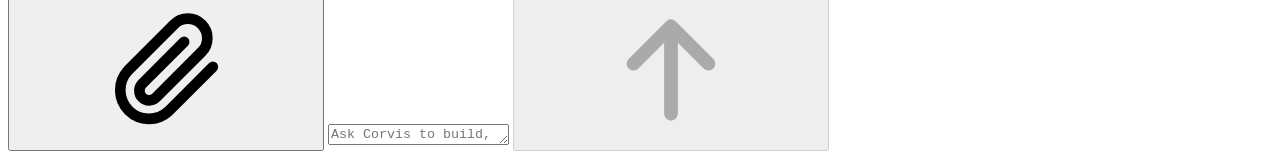
==== commit 09ae32e4: "Add Corvis's second brain: Git-backed knowledge, learning and long-term memory - corvis/brain: knowl" ====
--- a/corvis/web/static/index.html
+++ b/corvis/web/static/index.html
@@ -67,6 +67,7 @@
       <symbol id="i-sun" viewBox="0 0 24 24"><circle cx="12" cy="12" r="4" fill="none" stroke="currentColor" stroke-width="1.7"/><path d="M12 3v2M12 19v2M3 12h2M19 12h2M5.6 5.6l1.4 1.4M17 17l1.4 1.4M5.6 18.4 7 17M17 7l1.4-1.4" fill="none" stroke="currentColor" stroke-width="1.7" stroke-linecap="round"/></symbol>
       <symbol id="i-moon" viewBox="0 0 24 24"><path d="M19.5 14.5A7.5 7.5 0 0 1 9.5 4.5a7.5 7.5 0 1 0 10 10Z" fill="none" stroke="currentColor" stroke-width="1.7" stroke-linejoin="round"/></symbol>
       <symbol id="i-plug" viewBox="0 0 24 24"><path d="M9 3.5v4M15 3.5v4M7 7.5h10v3a5 5 0 0 1-10 0ZM12 15.5v5" fill="none" stroke="currentColor" stroke-width="1.7" stroke-linecap="round" stroke-linejoin="round"/></symbol>
+      <symbol id="i-brain" viewBox="0 0 24 24"><path d="M9.5 4.5a3 3 0 0 0-3 3 3 3 0 0 0-2 5.2 3 3 0 0 0 2.5 4.8 3 3 0 0 0 5 1.2V5.7a2.6 2.6 0 0 0-2.5-1.2ZM14.5 4.5a3 3 0 0 1 3 3 3 3 0 0 1 2 5.2 3 3 0 0 1-2.5 4.8 3 3 0 0 1-5 1.2M9 9.5h1.5M14.5 12H13M9 14.5h1.5" fill="none" stroke="currentColor" stroke-width="1.6" stroke-linecap="round" stroke-linejoin="round"/></symbol>
       <symbol id="i-puzzle" viewBox="0 0 24 24"><path d="M10 4.5a2 2 0 0 1 4 0V6h4v4h-1.5a2 2 0 0 0 0 4H18v4.5H6V14h1.5a2 2 0 0 0 0-4H6V6h4Z" fill="none" stroke="currentColor" stroke-width="1.7" stroke-linejoin="round"/></symbol>
     </defs>
   </svg>
@@ -88,6 +89,7 @@
         <a class="hub-link" href="#/code" data-hub="code"><svg><use href="#i-code"/></svg><span>Code</span></a>
         <a class="hub-link" href="#/artifacts" data-hub="artifacts"><svg><use href="#i-artifacts"/></svg><span>Artifacts</span></a>
         <a class="hub-link" href="#/scheduled" data-hub="scheduled"><svg><use href="#i-clock"/></svg><span>Scheduled</span><small id="scheduled-count"></small></a>
+        <a class="hub-link" href="#/knowledge" data-hub="knowledge"><svg><use href="#i-brain"/></svg><span>Knowledge</span><small id="knowledge-count"></small></a>
       </nav>
       <section class="bots-section" aria-label="Bots">
         <div class="section-head">
@@ -451,5 +453,6 @@
   <script src="/static/app.js"></script>
   <script src="/static/addons.js"></script>
   <script src="/static/hub.js"></script>
+  <script src="/static/knowledge.js"></script>
 </body>
 </html>
